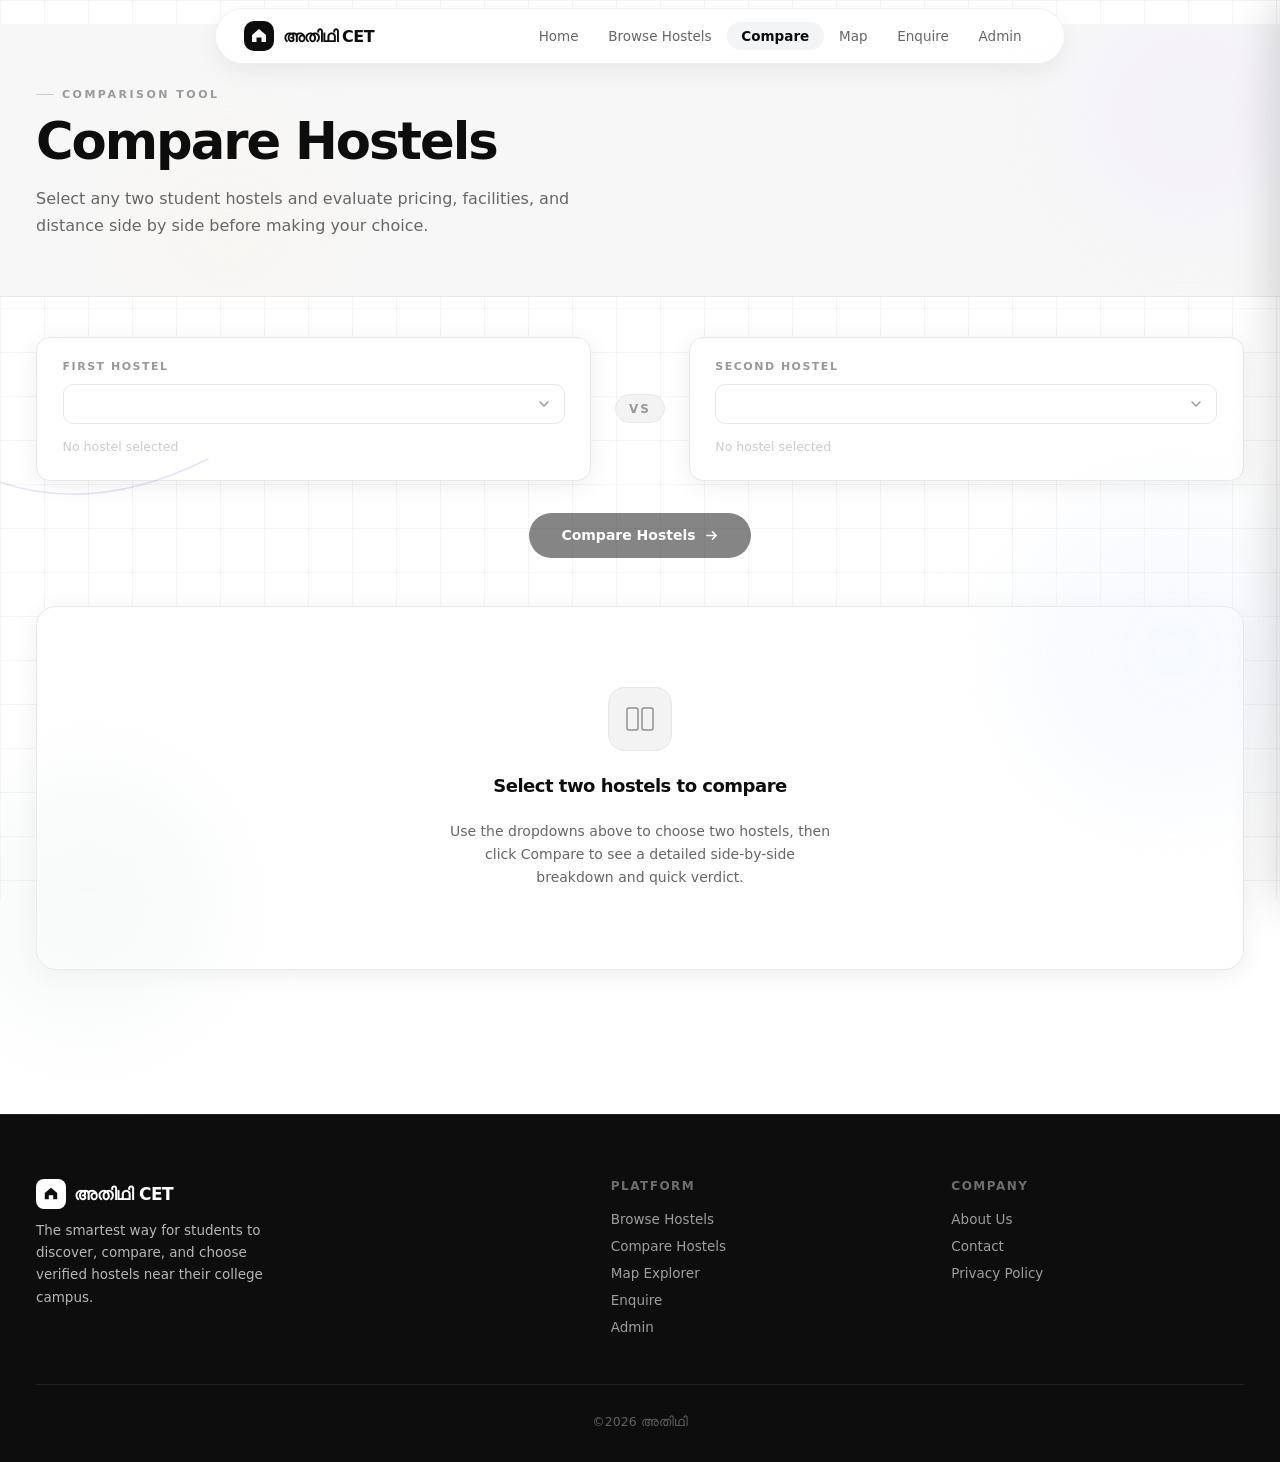
==== frontend/compare.html @ 4b091827 "Initial commit - hostel review system" ====
<!DOCTYPE html>
<html lang="en">
<head>
<meta charset="UTF-8">
<meta name="viewport" content="width=device-width, initial-scale=1.0">
<title>Compare Hostels — അതിഥി CET</title>
<meta name="description" content="Compare student hostels near CET side by side. Evaluate rent, facilities, advantages, and read detailed profiles.">
<link rel="preconnect" href="https://fonts.googleapis.com">
<link rel="preconnect" href="https://fonts.gstatic.com" crossorigin>
<link href="https://api.fontshare.com/v2/css?f[]=satoshi@900,700,500,400&display=swap" rel="stylesheet">
<link rel="stylesheet" href="shared.css">
<style>
/* ════ COMPARE PAGE SPECIFIC ════ */
.compare-wrap{
  position:relative;z-index:5;
  max-width:var(--max);margin:0 auto;
  padding:2.5rem var(--px) 6rem;
}

/* ── SELECTOR ROW ── */
.selector-row{
  display:grid;
  grid-template-columns:1fr auto 1fr;
  gap:1.5rem;
  align-items:center;
  margin-bottom:2rem;
}
.selector-vs{
  font-size:12px;font-weight:800;letter-spacing:2px;
  color:var(--g9);text-transform:uppercase;
  text-align:center;padding:.4rem .8rem;
  border:1px solid var(--ge);border-radius:20px;
  background:var(--gf3);
}
.selector-card{
  background:var(--white);border:1.5px solid var(--ge);
  border-radius:var(--radius);padding:1.4rem 1.6rem;
  box-shadow:var(--shadow);
  position:relative;
  overflow:hidden;
}
.selector-card__label{
  font-size:11px;font-weight:700;letter-spacing:1.5px;
  text-transform:uppercase;color:var(--g9);margin-bottom:.7rem;
}
.selector-card__select{
  width:100%;padding:.7rem 1rem;
  border:1.5px solid var(--ge);border-radius:10px;
  font-family:inherit;font-size:14px;color:var(--black);
  background:var(--white);outline:none;cursor:pointer;
  transition:border-color .18s;
  appearance:none;
  background-image:url("data:image/svg+xml,%3Csvg viewBox='0 0 16 16' fill='none' xmlns='http://www.w3.org/2000/svg'%3E%3Cpath d='M4 6L8 10L12 6' stroke='%23999' stroke-width='1.5' stroke-linecap='round' stroke-linejoin='round'/%3E%3C/svg%3E");
  background-repeat:no-repeat;
  background-position:right .75rem center;
  background-size:16px;
  position:relative;z-index:2;
}
.selector-card__select:focus{border-color:#aaa}
.selector-card__meta{
  display:flex;align-items:center;gap:.5rem;margin-top:.7rem;
  min-height:22px;flex-wrap:wrap;position:relative;z-index:2;
}
.selector-card__badge{
  font-size:11px;font-weight:600;padding:.22rem .65rem;
  border-radius:20px;background:var(--gf3);
  border:1px solid var(--ge);color:var(--g6);
}

.compare-btn-row{
  display:flex;justify-content:center;margin-bottom:3rem;
}

/* ── SIDE-BY-SIDE CARDS ── */
.side-cards{
  display:grid;grid-template-columns:1fr 1fr;gap:2rem;
  margin-bottom:2.5rem;
}
.comp-card{
  background:var(--white);border:1px solid var(--ge);
  border-radius:var(--radius);padding:1.5rem;
  box-shadow:var(--shadow);cursor:pointer;
  transition:transform .22s, box-shadow .22s, border-color .22s;
}
.comp-card:hover{
  transform:translateY(-4px);box-shadow:var(--shadow-lg);
  border-color:var(--black);
}
.comp-card__title{font-size:16px;font-weight:900;letter-spacing:-.4px;margin-bottom:.3rem;color:var(--black)}
.comp-card__meta{display:flex;gap:.4rem;margin-bottom:.8rem;align-items:center}
.comp-card__badge{
  font-size:10.5px;font-weight:600;padding:.15rem .5rem;border-radius:4px;
  background:var(--gf7);border:1px solid var(--ge);color:var(--g6);
}
.comp-card__price{font-size:22px;font-weight:900;letter-spacing:-.5px;color:var(--black)}
.comp-card__price span{font-size:12px;font-weight:400;color:var(--g9)}
.comp-card__details-link{
  font-size:12px;font-weight:700;color:var(--g9);margin-top:1rem;
  display:flex;align-items:center;gap:4px;
}
.comp-card:hover .comp-card__details-link{color:var(--black)}

/* ── COMPARISON TABLE ── */
.compare-panel{
  background:var(--white);border:1px solid var(--ge);
  border-radius:20px;overflow:hidden;box-shadow:var(--shadow);
  margin-bottom:3rem;
}
.compare-table{width:100%;border-collapse:collapse;font-size:14px}
.compare-table thead tr{border-bottom:2px solid var(--ge)}
.compare-table thead th{
  padding:1.3rem 1.6rem;font-size:13px;font-weight:700;
  background:var(--gf7);
}
.compare-table thead th:first-child{
  text-align:left;color:var(--g9);width:220px;
}
.compare-table thead th:not(:first-child){
  text-align:center;color:var(--black);min-width:220px;
}
.th-hostel-name{
  font-size:15px;font-weight:800;letter-spacing:-.3px;display:block;margin-bottom:.3rem;
  cursor:pointer;text-decoration:underline;text-decoration-style:dotted;
}
.th-hostel-name:hover{color:var(--g6)}
.th-hostel-sub{font-size:12px;font-weight:500;color:var(--g6)}

.compare-table tbody tr{border-bottom:1px solid var(--ge);transition:background .15s}
.compare-table tbody tr:last-child{border-bottom:none}
.compare-table tbody tr:hover{background:var(--gf7)}
.compare-table tbody td{
  padding:1.1rem 1.6rem;text-align:center;
  color:var(--g4);font-weight:500;
}
.compare-table tbody td:first-child{
  text-align:left;color:var(--g9);
  font-size:11.5px;font-weight:700;
  text-transform:uppercase;letter-spacing:.5px;
}
.cat-group{
  padding:.6rem 1.6rem;background:var(--gf3);
  border-bottom:1px solid var(--ge);
}
.cat-group td{
  font-size:10.5px;font-weight:800;letter-spacing:1.5px;
  text-transform:uppercase;color:var(--g9);padding:.4rem 1.6rem;
  text-align:left !important;
}
.check{color:#16a34a;font-size:17px;font-weight:700}
.cross{color:#dc2626;font-size:17px;font-weight:700}
.placeholder-cell{
  height:16px;border-radius:6px;background:var(--ge);
  width:80px;display:inline-block;
}

/* ── ADVANTAGES SECTION ── */
.advantages-row{
  display:grid;grid-template-columns:1fr 1fr;gap:2rem;
  margin-bottom:3rem;
}
.adv-card{
  background:var(--white);border:1px solid var(--ge);
  border-radius:var(--radius);padding:1.5rem;box-shadow:var(--shadow);
}
.adv-card__title{
  font-size:13px;font-weight:800;letter-spacing:1px;
  text-transform:uppercase;color:var(--g9);margin-bottom:1.2rem;
}
.adv-list{display:flex;flex-direction:column;gap:.8rem;list-style:none}
.adv-item{
  display:flex;align-items:flex-start;gap:.65rem;
  font-size:14px;color:var(--g4);line-height:1.45;
}
.adv-item svg{width:16px;height:16px;color:#16a34a;flex-shrink:0;margin-top:2px}

/* ── VERDICT SECTION ── */
.verdict-card{
  background:var(--white);border:1.5px solid var(--ge);
  border-radius:var(--radius);padding:2rem;box-shadow:var(--shadow);
  margin-bottom:3rem;position:relative;overflow:hidden;
}
.verdict-card__badge{
  position:absolute;top:1.5rem;right:1.5rem;
  font-size:10px;font-weight:800;letter-spacing:1.5px;
  background:#eff6ff;color:#1d4ed8;border:1px solid #bfdbfe;
  padding:.3rem .7rem;border-radius:20px;text-transform:uppercase;
}
.verdict-card__title{font-size:18px;font-weight:900;letter-spacing:-.5px;margin-bottom:.8rem}
.verdict-card__text{font-size:14.5px;color:var(--g4);line-height:1.7}

/* Empty / prompt state */
.compare-empty{
  display:flex;flex-direction:column;align-items:center;
  justify-content:center;gap:1rem;padding:5rem 2rem;text-align:center;
}
.compare-empty__icon{
  width:64px;height:64px;background:var(--gf3);border:1px solid var(--ge);
  border-radius:16px;display:grid;place-items:center;margin-bottom:.5rem;
}
.compare-empty__icon svg{width:30px;height:30px;opacity:.4}
.compare-empty__h{font-size:18px;font-weight:700;letter-spacing:-.5px;margin-bottom:.5rem}
.compare-empty__p{font-size:14px;color:var(--g6);line-height:1.65;max-width:380px}

/* ── DETAILS DRAWER SYSTEM ── */
.drawer-overlay{
  position:fixed;inset:0;background:rgba(0,0,0,0.4);
  z-index:999;opacity:0;pointer-events:none;
  transition:opacity 0.4s cubic-bezier(0.16, 1, 0.3, 1);
  backdrop-filter:blur(4px);
}
.drawer-overlay.open{opacity:1;pointer-events:auto}

.drawer{
  position:fixed;top:0;right:0;bottom:0;width:520px;
  background:var(--white);border-left:1px solid var(--ge);
  box-shadow:-8px 0 40px rgba(0,0,0,0.15);z-index:1000;
  transform:translateX(100%);
  transition:transform 0.45s cubic-bezier(0.16, 1, 0.3, 1);
  display:flex;flex-direction:column;
}
.drawer.open{transform:translateX(0)}
.drawer__header{
  padding:1.5rem var(--px);border-bottom:1px solid var(--ge);
  display:flex;align-items:center;justify-content:space-between;
  background:var(--gf7);
}
.drawer__close{
  background:none;border:none;font-size:24px;color:var(--g6);
  cursor:pointer;display:grid;place-items:center;width:32px;height:32px;
  border-radius:50%;transition:background .18s, color .18s;
}
.drawer__close:hover{background:var(--ge);color:var(--black)}
.drawer__title{font-size:18px;font-weight:900;letter-spacing:-.5px}
.drawer__subtitle{font-size:12.5px;color:var(--g6);margin-top:.15rem}
.drawer__body{
  flex:1;overflow-y:auto;padding:2rem var(--px);
  display:flex;flex-direction:column;gap:2.2rem;
}
.d-sec{display:flex;flex-direction:column;gap:.7rem}
.d-sec__title{
  font-size:11px;font-weight:800;letter-spacing:1.5px;
  text-transform:uppercase;color:var(--g9);
  border-bottom:1px solid var(--ge);padding-bottom:.4rem;
}
.d-grid{display:grid;grid-template-columns:1fr 1fr;gap:1rem}
.d-item{display:flex;flex-direction:column;gap:.15rem}
.d-label{font-size:11.5px;color:var(--g9);font-weight:600}
.d-val{font-size:13.5px;color:var(--black);font-weight:700}
.d-amenities{display:flex;flex-wrap:wrap;gap:.4rem}
.d-amenity-badge{
  font-size:11.5px;font-weight:600;padding:.3rem .75rem;
  border-radius:20px;background:var(--gf3);border:1px solid var(--ge);
  color:var(--g4);
}
.d-amenity-badge.yes{background:#edfdf6;color:#047857;border-color:#a7f3d0}
.d-amenity-badge.no{background:#fef2f2;color:#b91c1c;border-color:#fecaca}
.d-rating-bar-wrap{display:flex;align-items:center;justify-content:space-between;gap:1.5rem}
.d-rating-label{font-size:12.5px;color:var(--g4);font-weight:500;width:90px}
.d-rating-bar{flex:1;height:6px;background:var(--ge);border-radius:3px;position:relative}
.d-rating-fill{position:absolute;top:0;left:0;bottom:0;background:var(--black);border-radius:3px}
.d-rating-score{font-size:12px;font-weight:700;color:var(--black);width:20px;text-align:right}
.drawer__footer{
  padding:1.2rem var(--px);border-top:1px solid var(--ge);
  background:var(--gf7);display:flex;gap:.8rem;
}
.drawer-btn{
  flex:1;padding:.8rem;border-radius:12px;font-family:inherit;
  font-size:13.5px;font-weight:700;text-align:center;text-decoration:none;
  cursor:pointer;display:inline-flex;align-items:center;justify-content:center;gap:8px;
  transition:transform .15s, background .15s;
}
.drawer-btn--primary{background:var(--black);color:var(--white);border:none}
.drawer-btn--primary:hover{background:#222;transform:translateY(-1px)}
.drawer-btn--outline{background:var(--white);color:var(--black);border:1.5px solid var(--ge)}
.drawer-btn--outline:hover{background:var(--gf3);transform:translateY(-1px);border-color:var(--gc)}

/* Responsive */
@media(max-width:860px){
  .selector-row{grid-template-columns:1fr;gap:1rem}
  .selector-vs{display:none}
  .side-cards{grid-template-columns:1fr;gap:1rem}
  .advantages-row{grid-template-columns:1fr;gap:1.5rem}
  .compare-table thead th{min-width:150px;padding:1rem}
  .compare-table tbody td{padding:.8rem 1rem}
  .compare-table tbody td:first-child{width:140px}
  .drawer{width:100%}
}
@media(max-width:600px){
  .compare-wrap{padding:1.5rem var(--px) 4rem}
}
/* Styling for mobile screens (under 768px width) */
@media (max-width: 768px) {
  .nav__ham {
    display: flex; /* Show the 3 bars */
  }
  
  .nav__links{
    visibility:hidden;
    opacity:0;

    transform:translateX(120%);

    transition:
      transform .3s cubic-bezier(0.16,1,0.3,1),
      opacity .2s ease;

    pointer-events:none;
}

.nav__links.open{
    visibility:visible;
    opacity:1;

    transform:translateX(0);

    pointer-events:auto;
}

  /* Animate the 3 bars into an 'X' shape when open */
  .nav__ham.open span:nth-child(1) {
    transform: translateY(7px) rotate(45deg);
  }
  .nav__ham.open span:nth-child(2) {
    opacity: 0;
  }
  .nav__ham.open span:nth-child(3) {
    transform: translateY(-7px) rotate(-45deg);
  }
}
/* ══════════ MOBILE RESPONSIVE NAV ══════════ */
@media (max-width: 768px) {
  /* Hide the desktop horizontal link styling and configure the vertical drawer */
  .nav__links {
    display: flex;
    flex-direction: column; /* Stack links vertically */
    position: fixed;
    top: 0;
    right: -100%; /* Hidden off-screen to the right by default */
    width: 280px; /* Drawer width */
    height: 100vh; /* Full viewport height */
    background: #ffffff; /* Solid white background for drawer */
    box-shadow: -10px 0 30px rgba(0, 0, 0, 0.05); /* Soft shadow on the left edge */
    padding: 6rem 2.5rem; /* Space at the top so the close button is clear */
    gap: 1.8rem; /* Vertical space between each link */
    transition: right 0.3s cubic-bezier(0.16, 1, 0.3, 1); /* Smooth slide animation */
    z-index: 105;
  }

  /* When the JavaScript adds the "open" class, slide it into view */
  .nav__links.open {
    right: 0;
  }

  /* Style the links inside the mobile drawer */
  .nav__links li {
    list-style: none;
    width: 100%;
  }

  .nav__links a {
    display: block;
    font-size: 18px; /* Slightly larger text for easy tapping on mobile */
    font-weight: 600;
    color: #71717a; /* Muted grey */
    text-decoration: none;
    padding: 8px 0;
    border-bottom: 1px solid #f4f4f5; /* Subtle separation line */
    transition: color 0.2s, padding-left 0.2s;
  }

  /* Hover and active states for links inside the drawer */
  .nav__links a:hover,
  .nav__links a.active {
    color: #0d0d0d; /* Black */
    padding-left: 6px; /* Tiny slide-in effect on hover */
  }

  /* Ensure the hamburger button stays on top of the menu */
  .nav__ham {
    display: flex;
    position: relative;
    z-index: 110;
  }
}
</style>
</head>
<body>

<!-- ══════════ NAV ══════════ -->
<header class="nav">
  <div class="nav__inner">
    <a class="nav__logo" href="hosteltxt.html">
      <div class="nav__logo-mark">
        <svg viewBox="0 0 18 18" fill="none"><path d="M2 15V8L9 2L16 8V15H11.5V10.5H6.5V15H2Z" fill="white"/></svg>
      </div>
      <span class="nav__logo-name">അതിഥി CET</span>
    </a>
    <ul class="nav__links">
      <li><a href="hosteltxt.html">Home</a></li>
      <li><a href="browse.html">Browse Hostels</a></li>
      <li><a href="compare.html"class="active">Compare</a></li>
      <li><a href="map.html">Map</a></li>
    
      <li><a href="enquire.html">Enquire</a></li>
      <li><a href="admin-login.html">Admin</a></li>
    </ul>
    <button class="nav__ham" aria-label="Menu"><span></span><span></span><span></span></button>
  </div>
</header>

<!-- ══════════ PAGE HERO ══════════ -->
<div class="page-hero" style="position:relative; overflow:hidden;">
  <!-- Pastel shapes behind hero -->
  <div class="dec-shape dec-shape--lavender" style="top:-20px; right:-20px; width:220px; height:220px; opacity:0.6;"></div>
  <div class="dec-shape dec-shape--beige" style="bottom:-30px; left:10%; width:200px; height:200px; opacity:0.5;"></div>

  <div class="page-hero__inner" style="position:relative; z-index:2;">
    <p class="page-hero__label">Comparison Tool</p>
    <h1 class="page-hero__h1">Compare Hostels</h1>
    <p class="page-hero__sub">Select any two student hostels and evaluate pricing, facilities, and distance side by side before making your choice.</p>
  </div>
</div>

<!-- ══════════ COMPARE CONTENT ══════════ -->
<div class="compare-wrap">

  <!-- Pastel background shape -->
  <div class="dec-shape dec-shape--blue" style="top:25%; right:-5%; width:300px; height:300px; opacity:0.4;"></div>
  <div class="dec-shape dec-shape--sage" style="bottom:10%; left:-5%; width:260px; height:260px; opacity:0.4;"></div>

  <svg class="scribble-svg" style="top:18%; left:-5%; width:260px; height:90px; opacity:0.7" viewBox="0 0 260 90">
    <path class="scribble-path accent-lavender" d="M10,25 Q120,80 250,15" />
  </svg>

  <!-- SELECTOR ROW -->
  <div class="selector-row reveal">
    <div class="selector-card">
      <div class="selector-card__label">First Hostel</div>
      <select class="selector-card__select" id="hostel-a" >
        <!-- Options populated dynamically -->
      </select>
      <div class="selector-card__meta" id="meta-a">
        <span style="font-size:12.5px;color:var(--gc)">No hostel selected</span>
      </div>
    </div>

    <div class="selector-vs">VS</div>

    <div class="selector-card">
      <div class="selector-card__label">Second Hostel</div>
      <select class="selector-card__select" id="hostel-b" >
        <!-- Options populated dynamically -->
      </select>
      <div class="selector-card__meta" id="meta-b">
        <span style="font-size:12.5px;color:var(--gc)">No hostel selected</span>
      </div>
    </div>
  </div>

  <div class="compare-btn-row reveal">
    <button class="btn-primary" onclick="runComparison()" id="compare-btn" style="opacity:.5;pointer-events:none">
      Compare Hostels
      <svg viewBox="0 0 16 16" fill="none"><path d="M3 8H13M9 4L13 8L9 12" stroke="white" stroke-width="1.7" stroke-linecap="round" stroke-linejoin="round"/></svg>
    </button>
  </div>

  <!-- INITIAL / EMPTY STATE -->
  <div class="compare-panel reveal" id="compare-empty-panel">
    <div class="compare-empty" id="compare-empty">
      <div class="compare-empty__icon">
        <svg viewBox="0 0 30 30" fill="none"><rect x="2" y="4" width="11" height="22" rx="2" stroke="#000" stroke-width="1.5"/><rect x="17" y="4" width="11" height="22" rx="2" stroke="#000" stroke-width="1.5"/></svg>
      </div>
      <div class="compare-empty__h">Select two hostels to compare</div>
      <div class="compare-empty__p">Use the dropdowns above to choose two hostels, then click Compare to see a detailed side-by-side breakdown and quick verdict.</div>
    </div>
  </div>

  <!-- COMPARISON RESULTS (HIDDEN BY DEFAULT) -->
  <div id="compare-results" style="display:none;">
    
    <!-- SIDE-BY-SIDE CARDS -->
    <div class="side-cards">
      <div class="comp-card" id="card-a" onclick="openDetailsFromCompare('a')">
        <span class="comp-card__badge" id="card-a-badge" style="float:right">Boys</span>
        <h3 class="comp-card__title" id="card-a-title">CET Men's Hostel</h3>
        <div class="comp-card__meta">
          <span class="comp-card__badge" id="card-a-dist">📍 0.5 km</span>
          <span class="comp-card__badge" id="card-a-rating">⭐ 4.2</span>
        </div>
        <div class="comp-card__price" id="card-a-price">₹3,500<span>/mo</span></div>
        <div class="comp-card__details-link">
          Read Detailed Profile
          <svg viewBox="0 0 16 16" fill="none" width="12" height="12"><path d="M6 3L11 8L6 13" stroke="currentColor" stroke-width="2" stroke-linecap="round" stroke-linejoin="round"/></svg>
        </div>
      </div>
      
      <div class="comp-card" id="card-b" onclick="openDetailsFromCompare('b')">
        <span class="comp-card__badge" id="card-b-badge" style="float:right">Girls</span>
        <h3 class="comp-card__title" id="card-b-title">CET Ladies Hostel</h3>
        <div class="comp-card__meta">
          <span class="comp-card__badge" id="card-b-dist">📍 0.4 km</span>
          <span class="comp-card__badge" id="card-b-rating">⭐ 4.4</span>
        </div>
        <div class="comp-card__price" id="card-b-price">₹3,500<span>/mo</span></div>
        <div class="comp-card__details-link">
          Read Detailed Profile
          <svg viewBox="0 0 16 16" fill="none" width="12" height="12"><path d="M6 3L11 8L6 13" stroke="currentColor" stroke-width="2" stroke-linecap="round" stroke-linejoin="round"/></svg>
        </div>
      </div>
    </div>

    <!-- COMPARISON TABLE -->
    <div class="compare-panel">
      <div style="overflow-x:auto">
        <table class="compare-table">
          <thead>
            <tr>
              <th>Feature</th>
              <th id="th-a">
                <span class="th-hostel-name" id="th-a-name" onclick="openDetailsFromCompare('a')">Hostel A</span>
                <span class="th-hostel-sub" id="th-a-sub">—</span>
              </th>
              <th id="th-b">
                <span class="th-hostel-name" id="th-b-name" onclick="openDetailsFromCompare('b')">Hostel B</span>
                <span class="th-hostel-sub" id="th-b-sub">—</span>
              </th>
            </tr>
          </thead>
          <tbody>
            <!-- Pricing -->
            <tr class="cat-group"><td colspan="3">Pricing</td></tr>
            <tr>
              <td>Monthly Rent</td>
              <td style="font-weight:700" id="val-a-rent">—</td>
              <td style="font-weight:700" id="val-b-rent">—</td>
            </tr>
            <tr>
              <td>Food Included</td>
              <td id="val-a-food">—</td>
              <td id="val-b-food">—</td>
            </tr>
            <tr>
              <td>Electricity Included</td>
              <td id="val-a-elec">—</td>
              <td id="val-b-elec">—</td>
            </tr>
            <tr>
              <td>Water Included</td>
              <td id="val-a-water">—</td>
              <td id="val-b-water">—</td>
            </tr>
            <!-- Location -->
            <tr class="cat-group"><td colspan="3">Location</td></tr>
            <tr>
              <td>Distance from CET</td>
              <td id="val-a-dist">—</td>
              <td id="val-b-dist">—</td>
            </tr>
            <tr>
              <td>Area</td>
              <td id="val-a-area">—</td>
              <td id="val-b-area">—</td>
            </tr>
            <!-- Facilities -->
            <tr class="cat-group"><td colspan="3">Facilities</td></tr>
            <tr>
              <td>WiFi</td>
              <td id="val-a-wifi">—</td>
              <td id="val-b-wifi">—</td>
            </tr>
            <tr>
              <td>AC Rooms</td>
              <td id="val-a-ac">—</td>
              <td id="val-b-ac">—</td>
            </tr>
            <tr>
              <td>Laundry</td>
              <td id="val-a-laundry">—</td>
              <td id="val-b-laundry">—</td>
            </tr>
            <tr>
              <td>Security</td>
              <td id="val-a-security">—</td>
              <td id="val-b-security">—</td>
            </tr>
            <tr>
              <td>Parking</td>
              <td id="val-a-parking">—</td>
              <td id="val-b-parking">—</td>
            </tr>
            <!-- Room -->
            <tr class="cat-group"><td colspan="3">Room details</td></tr>
            <tr>
              <td>Room Type</td>
              <td id="val-a-room">—</td>
              <td id="val-b-room">—</td>
            </tr>
            <tr>
              <td>Capacity</td>
              <td id="val-a-capacity">—</td>
              <td id="val-b-capacity">—</td>
            </tr>
            <tr>
              <td>Availability</td>
              <td id="val-a-avail">—</td>
              <td id="val-b-avail">—</td>
            </tr>
          </tbody>
        </table>
      </div>
    </div>

    <!-- ADVANTAGES COMPARISON -->
    <div class="advantages-row">
      <div class="adv-card">
        <h4 class="adv-card__title" id="adv-title-a">Key Advantages of A</h4>
        <ul class="adv-list" id="adv-list-a">
          <!-- Filled dynamically -->
        </ul>
      </div>
      <div class="adv-card">
        <h4 class="adv-card__title" id="adv-title-b">Key Advantages of B</h4>
        <ul class="adv-list" id="adv-list-b">
          <!-- Filled dynamically -->
        </ul>
      </div>
    </div>

    <!-- QUICK VERDICT CARD -->
    <div class="verdict-card">
      <span class="verdict-card__badge">Hub Verdict</span>
      <h4 class="verdict-card__title">Comparison Summary</h4>
      <p class="verdict-card__text" id="verdict-text">Pick Hostel A if you prefer on-campus living...</p>
    </div>

  </div>

</div>

<!-- ══════════ DETAILED INFORMATION DRAWER (Airbnb style) ══════════ -->
<div class="drawer-overlay" id="drawer-overlay" onclick="closeDrawer()"></div>
<div class="drawer" id="drawer">
  <div class="drawer__header">
    <div>
      <h2 class="drawer__title" id="d-name">Hostel Detail Profile</h2>
      <div class="drawer__subtitle" id="d-area-badge">Area · Gender</div>
    </div>
    <button class="drawer__close" onclick="closeDrawer()">&times;</button>
  </div>
  <div class="drawer__body">
    <!-- Overview -->
    <div class="d-sec">
      <span class="d-sec__title">Overview</span>
      <p id="d-summary" style="font-size:14px; color:var(--g6); line-height:1.65; margin-bottom:.5rem;">Detailed summary of the hostel.</p>
      <div class="d-grid">
        <div class="d-item"><span class="d-label">Distance from CET</span><span class="d-val" id="d-distance">0.0 km</span></div>
        <div class="d-item"><span class="d-label">Capacity</span><span class="d-val" id="d-capacity">0 students</span></div>
      </div>
    </div>

    <!-- Pricing & Rooms -->
    <div class="d-sec">
      <span class="d-sec__title">Pricing & Rooms</span>
      <div class="d-grid">
        <div class="d-item"><span class="d-label">Monthly Rent</span><span class="d-val" style="font-size:17px; color:var(--black)" id="d-price">₹0</span></div>
        <div class="d-item"><span class="d-label">Room Types</span><span class="d-val" id="d-room-types">Room Types</span></div>
        <div class="d-item"><span class="d-label">Vacancy Status</span><span class="d-val" id="d-vacancy">Vacancy</span></div>
        <div class="d-item"><span class="d-label">Deposit</span><span class="d-val">₹5,000 (Refundable)</span></div>
      </div>
    </div>

    <!-- Amenities -->
    <div class="d-sec">
      <span class="d-sec__title">Amenities</span>
      <div class="d-amenities" id="d-amenities-list">
        <!-- badges -->
      </div>
    </div>

    <!-- Rating Breakdown -->
    <div class="d-sec">
      <span class="d-sec__title">Rating Breakdown (HPA)</span>
      <div style="display:flex; flex-direction:column; gap:.6rem;">
        <div class="d-rating-bar-wrap">
          <span class="d-rating-label">Cleanliness</span>
          <div class="d-rating-bar"><div class="d-rating-fill" style="width: 85%"></div></div>
          <span class="d-rating-score">4.2</span>
        </div>
        <div class="d-rating-bar-wrap">
          <span class="d-rating-label">Food Quality</span>
          <div class="d-rating-bar"><div class="d-rating-fill" style="width: 80%"></div></div>
          <span class="d-rating-score">4.0</span>
        </div>
        <div class="d-rating-bar-wrap">
          <span class="d-rating-label">Security</span>
          <div class="d-rating-bar"><div class="d-rating-fill" style="width: 90%"></div></div>
          <span class="d-rating-score">4.5</span>
        </div>
        <div class="d-rating-bar-wrap">
          <span class="d-rating-label">Facilities</span>
          <div class="d-rating-bar"><div class="d-rating-fill" style="width: 80%"></div></div>
          <span class="d-rating-score">4.0</span>
        </div>
      </div>
    </div>

    <!-- Rules -->
    <div class="d-sec">
      <span class="d-sec__title">Hostel Rules</span>
      <div style="font-size:13.5px; color:var(--g6); line-height:1.6; display:flex; flex-direction:column; gap:.4rem;" id="d-rules">
        <!-- Filled dynamically -->
      </div>
    </div>

    <!-- Nearby places -->
    <div class="d-sec">
      <span class="d-sec__title">Nearby Places</span>
      <div style="font-size:13.5px; color:var(--g6); line-height:1.6; display:flex; flex-direction:column; gap:.4rem;" id="d-nearby">
        <!-- Filled dynamically -->
      </div>
    </div>

    <!-- Contact details -->
    <div class="d-sec">
      <span class="d-sec__title">Contact Details</span>
      <div class="d-grid">
        <div class="d-item"><span class="d-label">Phone</span><span class="d-val" id="d-phone">+91 000 000 0000</span></div>
        <div class="d-item"><span class="d-label">Email</span><span class="d-val" id="d-email">contact@hostel.com</span></div>
      </div>
    </div>
  </div>
  <div class="drawer__footer">
    <a href="#" class="drawer-btn drawer-btn--primary" id="d-call-btn">📞 Call Owner</a>
    <a href="#" class="drawer-btn drawer-btn--outline" target="_blank" id="d-wa-btn">💬 Whatsapp Enquiry</a>
  </div>
</div>

<!-- ══════════ FOOTER ══════════ -->
<footer class="footer">
  <div class="footer__inner">
    <div class="footer__top">
      <div>
        <div class="footer__brand-name">
          <div class="footer__brand-mark"><svg viewBox="0 0 18 18" fill="none"><path d="M2 15V8L9 2L16 8V15H11.5V10.5H6.5V15H2Z" fill="#0d0d0d"/></svg></div>
          അതിഥി CET
        </div>
        <p class="footer__desc">The smartest way for students to discover, compare, and choose verified hostels near their college campus.</p>
        
      </div>
      <div>
        <div class="footer__col-title">Platform</div>
        <ul class="footer__links">
          <li><a href="browse.html">Browse Hostels</a></li>
          <li><a href="compare.html">Compare Hostels</a></li>
          <li><a href="map.html">Map Explorer</a></li>
          <li><a href="enquire.html">Enquire</a></li>
          <li><a href="admin-login.html">Admin</a></li>
        </ul>
      </div>
      <div>
        <div class="footer__col-title">Company</div>
        <ul class="footer__links">
          <li><a href="aboutus.html">About Us</a></li>
          <li><a href="#contact">Contact</a></li>
          <li><a href="privacy.html">Privacy Policy</a></li>
        </ul>
      </div>
    </div>
    <div class="footer__bottom">
      <span class="footer__copy">©2026 അതിഥി</span>
      
    </div>
  </div>
</footer>

<script>
// 10 REAL CET HOSTELS
let hostels = [];

function mapComparisonHostel(apiHostel) {
  return {
    id: apiHostel.hostel_id,
    name: apiHostel.hostel_name,
    type: apiHostel.hostel_type,
    distance: apiHostel.distance_from_college ? parseFloat(apiHostel.distance_from_college) : 999,
    price: apiHostel.lowest_rent || 0,
    rating: apiHostel.overall_rating || 0,
    vacancies: apiHostel.vacancies || 0,
    availability: apiHostel.vacancies > 0 ? "Vacant" : "Full",
    area: apiHostel.address || "",
    capacity: apiHostel.vacancies + 10,
    roomTypes: apiHostel.lowest_rent ? `Rent from ₹${apiHostel.lowest_rent}` : "Triple Sharing",
    amenities: {
      wifi: apiHostel.wifi || false,
      ac: false,
      food: apiHostel.mess || false,
      laundry: apiHostel.laundry || false,
      parking: apiHostel.parking || false,
      security: false,
      electricity: apiHostel.electricity_bill_included || false,
      water: apiHostel.water_bill_included || false
    },
    contact: {
      phone: "+91 000 000 0000",
      email: "contact@hostel.com"
    },
    summary: "Verified student hostel offering comfortable and safe accommodation near CET campus.",
    rules: "No curfew restrictions. Maintain discipline.",
    nearby: "CET Campus: 0.5 km, Bus Stop: 0.5 km, Dining: 0.8 km"
  };
}

async function loadHostelsForComparison() {
  try {
    const response = await fetch("http://127.0.0.1:5000/api/hostels");
    if (!response.ok) throw new Error("Failed to fetch hostels list");
    const data = await response.json();
    hostels = data.hostels.map(h => ({
      id: h.hostel_id,
      name: h.hostel_name,
      type: h.hostel_type,
      distance: h.distance_from_college ? parseFloat(h.distance_from_college) : 999,
      price: h.lowest_rent || 0,
      rating: h.overall_rating || 0,
      vacancies: h.vacancies || 0,
      area: h.address || "",
      availability: h.vacancies > 0 ? "Vacant" : "Full",
      capacity: h.vacancies + 10,
      roomTypes: h.lowest_rent ? `Rent from ₹${h.lowest_rent}` : "Triple Sharing",
      amenities: {
        wifi: h.facilities?.wifi || false,
        ac: false,
        food: h.facilities?.mess || false,
        laundry: h.facilities?.washing_machine || false,
        parking: h.facilities?.parking || false,
        security: false,
        electricity: h.facilities?.electricity_bill_included || false,
        water: h.facilities?.water_bill_included || false
      },
      contact: {
        phone: h.contact_number || "+91 000 000 0000",
        email: "contact@hostel.com"
      },
      summary: "Verified student hostel offering comfortable and safe accommodation near CET campus.",
      rules: "No curfew restrictions. Maintain discipline.",
      nearby: "CET Campus: 0.5 km, Bus Stop: 0.5 km, Dining: 0.8 km"
    }));
    populateSelectors();
  } catch (error) {
    console.error("Error loading hostels for comparison:", error);
  }
}

function buildOptions(excludeId) {
  let html = '<option value="">Select a hostel…</option>';
  hostels.forEach(h => {
    if (h.id !== excludeId) {
      html += `<option value="${h.id}">${h.name} (${h.type})</option>`;
    }
  });
  return html;
}

function populateSelectors() {
  const sa = document.getElementById('hostel-a');
  const sb = document.getElementById('hostel-b');
  sa.innerHTML = buildOptions(null);
  sb.innerHTML = buildOptions(null);

  sa.addEventListener('change', function() {
    const selectedA = this.value;
    const currentB  = sb.value;
    sb.innerHTML = buildOptions(selectedA || null);
    if (currentB && currentB !== selectedA) sb.value = currentB;
    updateMeta('a', this.value);
  });
  sb.addEventListener('change', function() {
    const selectedB = this.value;
    const currentA  = sa.value;
    sa.innerHTML = buildOptions(selectedB || null);
    if (currentA && currentA !== selectedB) sa.value = currentA;
    updateMeta('b', this.value);
  });
}

function updateMeta(side, val){
  const meta = document.getElementById('meta-'+side);
  if(!val){ 
    meta.innerHTML = '<span style="font-size:12.5px;color:var(--gc)">No hostel selected</span>'; 
  } else {
    const d = hostels.find(h => h.id === val);
    meta.innerHTML = `
      <span class="selector-card__badge">${d.type}</span>
      <span class="selector-card__badge">📍 ${d.distance} km</span>
      <span class="selector-card__badge">₹${d.price.toLocaleString("en-IN")}/mo</span>
    `;
  }
  checkReady();
}

function checkReady(){
  const a = document.getElementById('hostel-a').value;
  const b = document.getElementById('hostel-b').value;
  const btn = document.getElementById('compare-btn');
  if(a && b && a !== b){
    btn.style.opacity = '1';
    btn.style.pointerEvents = 'auto';
  } else {
    btn.style.opacity = '.5';
    btn.style.pointerEvents = 'none';
  }
}

function checkVal(v){ return v ? '<span class="check">✓</span>' : '<span class="cross">✗</span>'; }

let comparedHostelA = null;
let comparedHostelB = null;

async function runComparison(){
  const aKey = document.getElementById('hostel-a').value;
  const bKey = document.getElementById('hostel-b').value;
  if(!aKey || !bKey || aKey === bKey) return;
  
  try {
    const response = await fetch(`http://127.0.0.1:5000/api/compare?hostel1=${aKey}&hostel2=${bKey}`);
    if (!response.ok) throw new Error("Comparison request failed");
    const data = await response.json();
    if (!data.success) throw new Error(data.message || "Failed to compare");

    const a = mapComparisonHostel(data.hostel1);
    const b = mapComparisonHostel(data.hostel2);
    
    comparedHostelA = a;
    comparedHostelB = b;

    document.getElementById('compare-empty-panel').style.display = 'none';
    document.getElementById('compare-results').style.display = 'block';

    // 1. Side-by-Side Cards
    document.getElementById('card-a-title').textContent = a.name;
    document.getElementById('card-a-badge').textContent = a.type;
    document.getElementById('card-a-badge').className = `comp-card__badge td-badge--${a.type.toLowerCase()}`;
    document.getElementById('card-a-dist').textContent = `📍 ${a.distance} km from CET`;
    document.getElementById('card-a-rating').textContent = `⭐ ${a.rating}`;
    document.getElementById('card-a-price').innerHTML = `₹${a.price.toLocaleString("en-IN")}<span>/mo</span>`;

    document.getElementById('card-b-title').textContent = b.name;
    document.getElementById('card-b-badge').textContent = b.type;
    document.getElementById('card-b-badge').className = `comp-card__badge td-badge--${b.type.toLowerCase()}`;
    document.getElementById('card-b-dist').textContent = `📍 ${b.distance} km from CET`;
    document.getElementById('card-b-rating').textContent = `⭐ ${b.rating}`;
    document.getElementById('card-b-price').innerHTML = `₹${b.price.toLocaleString("en-IN")}<span>/mo</span>`;

    // 2. Table values
    document.getElementById('th-a-name').textContent = a.name;
    document.getElementById('th-a-sub').textContent = `${a.type} · 📍 ${a.distance} km`;
    document.getElementById('th-b-name').textContent = b.name;
    document.getElementById('th-b-sub').textContent = `${b.type} · 📍 ${b.distance} km`;

    document.getElementById('val-a-rent').textContent = `₹${a.price.toLocaleString("en-IN")}/mo`;
    document.getElementById('val-b-rent').textContent = `₹${b.price.toLocaleString("en-IN")}/mo`;
    
    document.getElementById('val-a-food').innerHTML = checkVal(a.amenities.food);
    document.getElementById('val-b-food').innerHTML = checkVal(b.amenities.food);
    document.getElementById('val-a-elec').innerHTML = checkVal(a.amenities.electricity);
    document.getElementById('val-b-elec').innerHTML = checkVal(b.amenities.electricity);
    document.getElementById('val-a-water').innerHTML = checkVal(a.amenities.water);
    document.getElementById('val-b-water').innerHTML = checkVal(b.amenities.water);

    document.getElementById('val-a-dist').textContent = `${a.distance} km`;
    document.getElementById('val-b-dist').textContent = `${b.distance} km`;
    document.getElementById('val-a-area').textContent = a.area;
    document.getElementById('val-b-area').textContent = b.area;

    document.getElementById('val-a-wifi').innerHTML = checkVal(a.amenities.wifi);
    document.getElementById('val-b-wifi').innerHTML = checkVal(b.amenities.wifi);
    document.getElementById('val-a-ac').innerHTML = checkVal(a.amenities.ac);
    document.getElementById('val-b-ac').innerHTML = checkVal(b.amenities.ac);
    document.getElementById('val-a-laundry').innerHTML = checkVal(a.amenities.laundry);
    document.getElementById('val-b-laundry').innerHTML = checkVal(b.amenities.laundry);
    document.getElementById('val-a-security').innerHTML = checkVal(a.amenities.security);
    document.getElementById('val-b-security').innerHTML = checkVal(b.amenities.security);
    document.getElementById('val-a-parking').innerHTML = checkVal(a.amenities.parking);
    document.getElementById('val-b-parking').innerHTML = checkVal(b.amenities.parking);

    document.getElementById('val-a-room').textContent = a.roomTypes;
    document.getElementById('val-b-room').textContent = b.roomTypes;
    document.getElementById('val-a-capacity').textContent = `${a.capacity} seats`;
    document.getElementById('val-b-capacity').textContent = `${b.capacity} seats`;
    document.getElementById('val-a-avail').innerHTML = `<span style="color:${a.availability==='Vacant'?'#16a34a':'#dc2626'}">${a.availability}</span>`;
    document.getElementById('val-b-avail').innerHTML = `<span style="color:${b.availability==='Vacant'?'#16a34a':'#dc2626'}">${b.availability}</span>`;

    // Highlight better price & distance rows
    const rows = document.querySelectorAll('.compare-table tbody tr');
    rows.forEach(r => r.style.background = 'none');
    
    if (a.price < b.price) {
      document.getElementById('val-a-rent').style.color = '#16a34a';
    } else if (b.price < a.price) {
      document.getElementById('val-b-rent').style.color = '#16a34a';
    }
    
    if (a.distance < b.distance) {
      document.getElementById('val-a-dist').style.color = '#16a34a';
    } else if (b.distance < a.distance) {
      document.getElementById('val-b-dist').style.color = '#16a34a';
    }

    // 3. Advantages Section
    document.getElementById('adv-title-a').textContent = `Key Advantages of ${a.name}`;
    document.getElementById('adv-title-b').textContent = `Key Advantages of ${b.name}`;
    
    const advsA = getAdvantages(a, b);
    const advsB = getAdvantages(b, a);
    
    document.getElementById('adv-list-a').innerHTML = advsA.map(ad => `
      <li class="adv-item">
        <svg viewBox="0 0 20 20" fill="currentColor"><path fill-rule="evenodd" d="M10 18a8 8 0 100-16 8 8 0 000 16zm3.707-9.293a1 1 0 00-1.414-1.414L9 10.586 7.707 9.293a1 1 0 00-1.414 1.414l2 2a1 1 0 001.414 0l4-4z" clip-rule="evenodd"/></svg>
        <span>${ad}</span>
      </li>
    `).join('') || '<li class="adv-item">No major statistical advantages</li>';
    
    document.getElementById('adv-list-b').innerHTML = advsB.map(ad => `
      <li class="adv-item">
        <svg viewBox="0 0 20 20" fill="currentColor"><path fill-rule="evenodd" d="M10 18a8 8 0 100-16 8 8 0 000 16zm3.707-9.293a1 1 0 00-1.414-1.414L9 10.586 7.707 9.293a1 1 0 00-1.414 1.414l2 2a1 1 0 001.414 0l4-4z" clip-rule="evenodd"/></svg>
        <span>${ad}</span>
      </li>
    `).join('') || '<li class="adv-item">No major statistical advantages</li>';

    // 4. Verdict
    let verdict = '';
    if (a.price < b.price && a.distance < b.distance) {
      verdict = `<strong>${a.name}</strong> stands out as both more budget-friendly (₹${a.price.toLocaleString("en-IN")}/mo vs ₹${b.price.toLocaleString("en-IN")}/mo) and closer to the CET campus (${a.distance} km vs ${b.distance} km). It represents the optimal choice for students prioritizing convenience and value.`;
    } else if (b.price < a.price && b.distance < a.distance) {
      verdict = `<strong>${b.name}</strong> stands out as both more budget-friendly (₹${b.price.toLocaleString("en-IN")}/mo vs ₹${a.price.toLocaleString("en-IN")}/mo) and closer to the CET campus (${b.distance} km vs ${a.distance} km). It represents the optimal choice for students prioritizing convenience and value.`;
    } else {
      const cheaper = a.price < b.price ? a : b;
      const closer = a.distance < b.distance ? a : b;
      verdict = `There is a clear trade-off between pricing and location. Choose <strong>${closer.name}</strong> if you want to be closer to campus (${closer.distance} km vs ${cheaper.distance} km). Alternatively, choose <strong>${cheaper.name}</strong> to save on rent (₹${cheaper.price.toLocaleString("en-IN")}/mo vs ₹${closer.price.toLocaleString("en-IN")}/mo).`;
    }
    
    if (a.amenities.ac && !b.amenities.ac) {
      verdict += ` Also note that <strong>${a.name}</strong> offers air-conditioned comfort, which is not available at ${b.name}.`;
    } else if (b.amenities.ac && !a.amenities.ac) {
      verdict += ` Also note that <strong>${b.name}</strong> offers air-conditioned comfort, which is not available at ${a.name}.`;
    }
    
    document.getElementById('verdict-text').innerHTML = verdict;
    document.getElementById('compare-results').scrollIntoView({behavior:'smooth', block:'start'});

  } catch (error) {
    console.error("Error comparing hostels:", error);
  }
}

function getAdvantages(x, y) {
  const advs = [];
  if (x.price < y.price) advs.push(`<strong>More Affordable:</strong> Rent is ₹${(y.price - x.price).toLocaleString("en-IN")} cheaper per month.`);
  if (x.distance < y.distance) advs.push(`<strong>Closer to Campus:</strong> Located ${(y.distance - x.distance).toFixed(1)} km closer to CET.`);
  if (x.rating > y.rating) advs.push(`<strong>Higher Student Rating:</strong> Rated ⭐ ${x.rating}/5 compared to ${y.rating}/5.`);
  if (x.amenities.ac && !y.amenities.ac) advs.push(`Offers Air Conditioning (AC rooms).`);
  if (x.amenities.food && !y.amenities.food) advs.push(`Includes all daily meals in the rent.`);
  if (x.amenities.laundry && !y.amenities.laundry) advs.push(`Provides in-house laundry/washing machine facilities.`);
  if (x.amenities.security && !y.amenities.security) advs.push(`Enhanced safety with full-time security guards.`);
  if (x.availability === 'Vacant' && y.availability !== 'Vacant') advs.push(`<strong>Available:</strong> Active vacancies for immediate intake.`);
  return advs;
}

// DETAILS DRAWER FUNCTIONS
async function openDetailsFromCompare(side) {
  const h = side === 'a' ? comparedHostelA : comparedHostelB;
  if(!h) return;
  
  try {
    // Basic loading info in drawer first
    document.getElementById("d-name").textContent = h.name;
    document.getElementById("d-area-badge").textContent = `${h.area} · ${h.type} Hostel`;
    document.getElementById("d-price").textContent = `₹${h.price.toLocaleString("en-IN")}/mo`;
    document.getElementById("d-distance").textContent = `${h.distance} km`;

    // Open drawer
    document.getElementById("drawer").classList.add("open");
    document.getElementById("drawer-overlay").classList.add("open");

    // Fetch dynamic details
    const response = await fetch(`http://127.0.0.1:5000/api/hostels/${h.id}`);
    if (!response.ok) throw new Error("Failed to fetch details");
    const data = await response.json();
    if (!data.success) throw new Error(data.message || "Failed to load details");

    const hostel = data.hostel;
    const facilities = data.facilities || {};
    const roomTypes = data.room_types || [];
    const rating = data.rating || {};

    // Populate drawer elements
    document.getElementById("d-summary").textContent = hostel.summary || "Verified student hostel offering comfortable and safe accommodation near CET campus.";
    document.getElementById("d-capacity").textContent = `${hostel.vacancies || 0} vacancies`;
    document.getElementById("d-vacancy").textContent = hostel.vacancies > 0 ? `${hostel.vacancies} Vacant` : "Full";
    
    // Room Types
    const roomTypesStr = roomTypes.length > 0 
      ? roomTypes.map(r => `${r.room_type} (₹${r.monthly_rent || 0}/mo)`).join(", ") 
      : "Contact for details";
    document.getElementById("d-room-types").textContent = roomTypesStr;

    // Rules
    const rulesContainer = document.getElementById("d-rules");
    rulesContainer.innerHTML = `
      <div>🕒 <strong>Curfew:</strong> ${hostel.hostel_type === 'Girls' ? '8:30 PM' : '9:30 PM'}</div>
      <div>🚫 <strong>Restrictions:</strong> No loud music after 10:00 PM. Maintain cleanliness.</div>
    `;

    // Nearby places
    const nearbyContainer = document.getElementById("d-nearby");
    nearbyContainer.innerHTML = `
      <div>🎓 <strong>CET Campus:</strong> ${hostel.distance_from_college || 0.5} km</div>
      <div>🚌 <strong>Bus Stop:</strong> 0.5 km</div>
      <div>🍽️ <strong>Junction/Dining:</strong> 0.8 km</div>
    `;

    // Contact info
    const phone = hostel.contact_number || "+91 000 000 0000";
    document.getElementById("d-phone").textContent = phone;
    document.getElementById("d-email").textContent = hostel.email || "contact@hostel.com";

    const cleanPhone = phone.replace(/\s+/g, '');
    document.getElementById("d-call-btn").href = `tel:${cleanPhone}`;
    document.getElementById("d-wa-btn").href = `https://wa.me/${cleanPhone.replace('+', '')}?text=Hi,%20I%27m%20interested%20in%20your%20hostel%20listed%20on%20അതിഥി CET.`;

    // Amenities
    const amenitiesList = document.getElementById("d-amenities-list");
    amenitiesList.innerHTML = "";

    const labels = {
      wifi: "WiFi Available",
      ac: "AC Rooms",
      food: "Food Included",
      laundry: "Laundry Available",
      parking: "Parking",
      security: "Security Guard"
    };

    const amenitiesMap = {
      wifi: facilities.wifi,
      ac: facilities.gym || false,
      food: facilities.mess,
      laundry: facilities.washing_machine,
      parking: facilities.parking,
      security: facilities.cleaning_service || false
    };

    Object.keys(labels).forEach((key) => {
      const has = amenitiesMap[key];
      const badge = document.createElement("span");
      badge.className = `d-amenity-badge ${has ? 'yes' : 'no'}`;
      badge.textContent = `${has ? '✓' : '✗'} ${labels[key]}`;
      amenitiesList.appendChild(badge);
    });

  } catch (error) {
    console.error("Error loading detailed profile:", error);
  }
}

function closeDrawer() {
  document.getElementById("drawer").classList.remove("open");
  document.getElementById("drawer-overlay").classList.remove("open");
}

window.addEventListener('load', () => {
  loadHostelsForComparison();
});

// Scroll reveal
const revealEls = document.querySelectorAll('.reveal');
if(revealEls.length){
  const io = new IntersectionObserver((entries)=>{
    entries.forEach(e => { if(e.isIntersecting){ e.target.classList.add('visible'); io.unobserve(e.target); }});
  },{threshold:0.12});
  revealEls.forEach(el => io.observe(el));
}
  // Select the hamburger button and the links menu
  const navHam = document.querySelector('.nav__ham');
  const navLinks = document.querySelector('.nav__links');

  if (navHam && navLinks) {
    navHam.addEventListener('click', () => {
      // Toggle the 'open' class on both elements when clicked
      navHam.classList.toggle('open');
      navLinks.classList.toggle('open');
    });
  }
</script>

</body>
</html>
---- frontend/shared.css ----
/* ══════════════════════════════════════════════
   HOSTELHUB — SHARED DESIGN SYSTEM
   Used by: browse.html, compare.html, map.html, top-rated.html
   ══════════════════════════════════════════════ */

   /* Prevent horizontal scrolling everywhere */
html,
body{
    width:100%;
    max-width:100%;
    overflow-x:hidden;
    box-sizing:border-box;
}

html,

*,*::before,*::after{margin:0;padding:0;box-sizing:border-box}

:root{
  --black:#0d0d0d;--g1:#1a1a1a;--g4:#444;--g6:#666;--g9:#999;
  --gc:#ccc;--ge:#e8e8e8;--gf3:#f3f3f3;--gf7:#f7f7f7;--white:#fff;
  --nav-h:66px;--max:1240px;--px:1.0rem;
  --radius:14px;--shadow:0 4px 24px rgba(0,0,0,0.07);
  --shadow-lg:0 12px 40px rgba(0,0,0,0.11);
  /* Brand Palette */
  --red:#E43636;--cream:#F6EFD2;--warm:#E2DDB4;
  /* Premium Startup Pastel Colors */
  --pastel-lavender:#f3effc;
  --pastel-beige:#faf6f0;
  --pastel-sage:#edf4f1;
  --pastel-blue:#edf3fc;
  --pastel-offwhite:#fafafa;
}

html{scroll-behavior:smooth}
body{
  font-family:'Satoshi',system-ui,sans-serif;
  background:var(--white);
  color:var(--black);
  overflow-x:hidden;
  -webkit-font-smoothing:antialiased;
}
p {
  font-weight: 500;
}

/* ── GRID BACKGROUND ── */
body::before{
  content:'';position:fixed;inset:0;pointer-events:none;z-index:0;
  background-image:
    linear-gradient(rgba(0,0,0,0.038) 1px,transparent 1px),
    linear-gradient(90deg,rgba(0,0,0,0.038) 1px,transparent 1px);
  background-size:44px 44px;
}

/* ── PREMIUM DECORATIONS ── */
.dec-bg-wrapper{
  position:absolute;inset:0;overflow:hidden;pointer-events:none;z-index:1;
}
.dec-shape{
  position:absolute;border-radius:50%;filter:blur(50px);
  opacity:0.65;pointer-events:none;z-index:1;
}
.dec-shape--lavender{background:var(--pastel-lavender);width:350px;height:350px}
.dec-shape--beige{background:var(--pastel-beige);width:300px;height:300px}
.dec-shape--sage{background:var(--pastel-sage);width:320px;height:320px}
.dec-shape--blue{background:var(--pastel-blue);width:340px;height:340px}

/* Subtle hand-drawn or scribble line styling */
.scribble-svg{
  position:absolute;pointer-events:none;z-index:2;
  overflow:visible;
}
.scribble-path{
  stroke:rgba(0,0,0,0.09);
  stroke-width:1.5;
  stroke-linecap:round;
  stroke-linejoin:round;
  fill:none;
}
.scribble-path.accent-lavender{stroke:#9f80ee;opacity:0.35}
.scribble-path.accent-blue{stroke:#60a5fa;opacity:0.35}
.scribble-path.accent-sage{stroke:#34d399;opacity:0.35}
.scribble-path.accent-beige{stroke:#fbbf24;opacity:0.35}

/* Color Backings */
.bg-lavender{background:var(--pastel-lavender) !important}
.bg-beige{background:var(--pastel-beige) !important}
.bg-sage{background:var(--pastel-sage) !important}
.bg-blue{background:var(--pastel-blue) !important}
.bg-offwhite{background:var(--pastel-offwhite) !important}

/* ── FORM & LOGIN CARD STYLES ── */
.form-card {
  max-width: 480px;
  margin: 0 auto;
  background: var(--white);
  border: 1px solid var(--ge);
  border-radius: var(--radius);
  padding: 2.2rem;
  box-shadow: var(--shadow);
  position: relative;
  z-index: 5;
}
.form-group {
  margin-bottom: 1.25rem;
  display: flex;
  flex-direction: column;
  gap: .45rem;
}
.form-group label {
  font-size: 11px;
  font-weight: 700;
  letter-spacing: 1px;
  text-transform: uppercase;
  color: var(--g9);
}
.form-input {
  width: 100%;
  padding: .75rem .95rem;
  border: 1.5px solid var(--ge);
  border-radius: 10px;
  font-family: inherit;
  font-size: 13.5px;
  color: var(--black);
  outline: none;
  background: var(--white);
  transition: border-color .18s;
}
.form-input:focus {
  border-color: #999;
}
.form-textarea {
  min-height: 110px;
  resize: vertical;
}
.form-btn {
  width: 100%;
  background: var(--black);
  color: var(--white);
  border: none;
  padding: .8rem;
  border-radius: 10px;
  font-family: inherit;
  font-size: 14px;
  font-weight: 600;
  cursor: pointer;
  transition: background .18s, transform .14s;
  display: inline-flex;
  align-items: center;
  justify-content: center;
  gap: 8px;
}
.form-btn:hover {
  background: #222;
  transform: translateY(-1px);
}
.form-link {
  font-size: 12.5px;
  color: var(--g6);
  text-decoration: none;
  font-weight: 500;
  text-align: center;
  margin-top: .8rem;
  display: block;
}
.form-link:hover {
  color: var(--black);
}

/* ── SCROLL REVEAL ── */
.reveal{opacity:0;transform:translateY(28px);transition:opacity .6s ease,transform .6s ease}
.reveal.visible{opacity:1;transform:none}

/* ════ NAV ════ */
.nav{
  position:fixed;
  top:8px;
  left:50%;
  transform:translateX(-50%);
  width:min(85%, 850px);
  height:56px;
  background:rgba(255,255,255,0.88);
  backdrop-filter:blur(20px);
  border:1px solid rgba(0,0,0,0.06);
  border-radius:999px;
  box-shadow:
    0 8px 24px rgba(0,0,0,.06);
  z-index:500;
}
:root{
  --nav-h:80px;
}

/* Mobile only sticky navbar */
@media (max-width: 768px){

  .nav{
    position:fixed;
    top:8px;
    left:50%;
    transform:translateX(-50%);
    width:calc(100% - 32px);
    z-index:1000;
  }

  body{
    padding-top:72px;
  }

}

.nav__inner{
  max-width:none;margin:0 auto;padding:0 28px;
  height:100%;display:flex;align-items:center;
  justify-content:space-between;gap:1.5rem;
}
.nav__logo{
  display:flex;align-items:center;gap:9px;
  text-decoration:none;color:var(--black);flex-shrink:0;
}
.nav__logo-mark{
  width:30px;height:30px;background:var(--black);
  border-radius:10px;display:grid;place-items:center;
}
.nav__logo-mark svg{width:18px;height:18px}
.nav__logo-name{font-size:16px;font-weight:800;letter-spacing:-.5px}
.nav__links{display:flex;align-items:center;gap:1px;list-style:none}
.nav__links a{
  display:block;text-decoration:none;color:var(--g6);
  font-size:13.5px;font-weight:500;
  padding:.38rem .9rem;border-radius:22px;
  transition:color .18s,background .18s;white-space:nowrap;
}
.nav__links a:hover{color:var(--black);background:var(--gf3)}
.nav__links a.active{color:var(--black);background:#f3f4f6;font-weight:600;}
.nav__cta{
  background:var(--black);color:var(--white);border:none;
  padding:.52rem 1.35rem;border-radius:22px;
  font-family:inherit;font-size:13px;font-weight:600;
  cursor:pointer;white-space:nowrap;
  transition:background .18s,transform .14s;
  text-decoration:none;display:inline-flex;align-items:center;
}
.nav__cta:hover{background:#2a2a2a;transform:translateY(-1px)}
.nav__ham{
  display:none;flex-direction:column;gap:5px;
  cursor:pointer;background:none;border:none;padding:4px;
}
.nav__ham span{display:block;width:22px;height:2px;background:var(--black);border-radius:2px}

/* ════ SECTION WRAPPER ════ */
.sec{position:relative;z-index:5}
.sec__inner{max-width:var(--max);margin:0 auto;padding:5.5rem var(--px)}
.sec__label{
  font-size:11px;font-weight:700;letter-spacing:2.5px;
  color:var(--g9);text-transform:uppercase;margin-bottom:.9rem;
  display:flex;align-items:center;gap:8px;
}
.sec__label::before{
  content:'';display:block;width:18px;height:1.5px;
  background:var(--gc);border-radius:2px;
}
.sec__title{
  font-size:clamp(2rem,3.5vw,3rem);font-weight:900;
  letter-spacing:-1.5px;line-height:1;margin-bottom:1rem;
}
.sec__sub{font-size:15.5px;color:var(--g6);line-height:1.7;max-width:540px}

/* ════ BUTTONS ════ */
.btn-primary{
  display:inline-flex;align-items:center;gap:8px;
  background:var(--black);color:var(--white);
  border:none;padding:.9rem 2rem;border-radius:32px;
  font-family:inherit;font-size:14px;font-weight:600;
  cursor:pointer;transition:background .18s,transform .15s,box-shadow .15s;
  text-decoration:none;
}
.btn-primary:hover{
  background:#222;transform:translateY(-2px);
  box-shadow:0 12px 32px rgba(0,0,0,.16);
}
.btn-primary svg{width:15px;height:15px;transition:transform .2s}
.btn-primary:hover svg{transform:translateX(3px)}

.btn-outline{
  display:inline-flex;align-items:center;gap:7px;
  background:transparent;color:var(--black);
  border:1.5px solid var(--ge);padding:.85rem 1.7rem;border-radius:32px;
  font-family:inherit;font-size:14px;font-weight:500;
  cursor:pointer;transition:border-color .18s,background .15s,transform .15s;
  text-decoration:none;
}
.btn-outline:hover{border-color:var(--gc);background:var(--gf7);transform:translateY(-2px)}

/* ════ PAGE HERO BANNER ════ */
.page-hero{
  position:relative;z-index:5;
  background:var(--gf7);
  border-bottom:1px solid var(--ge); margin-top:24px;
}
.page-hero__inner{
  max-width:var(--max);margin:0 auto;
  padding:4rem var(--px) 3.5rem;
}
.page-hero__label{
  font-size:11px;font-weight:700;letter-spacing:2.5px;
  color:var(--g9);text-transform:uppercase;
  display:flex;align-items:center;gap:8px;
  margin-bottom:.9rem;
}
.page-hero__label::before{
  content:'';display:block;width:18px;height:1.5px;
  background:var(--gc);border-radius:2px;
}
.page-hero__h1{
  font-size:clamp(2.2rem,4vw,3.8rem);font-weight:900; color: #0d0d0d;
  letter-spacing:-2px;line-height:1.05;margin-bottom:1rem;
}
.page-hero__sub{
  font-size:16px;color:var(--g6);line-height:1.7;max-width:580px;
}

/* ════ FOOTER ════ */
.footer{background:var(--black);color:rgba(255,255,255,.7);border-top:1px solid #222}
.footer__inner{max-width:var(--max);margin:0 auto;padding:4rem var(--px) 2rem}
.footer__top{
  display:grid;grid-template-columns:1.8fr 1fr 1fr;
  gap:3rem;margin-bottom:3rem;
}
.footer__brand-name{
  font-size:17px;font-weight:800;color:var(--white);
  letter-spacing:-.5px;margin-bottom:.6rem;
  display:flex;align-items:center;gap:8px;
}
.footer__brand-mark{
  width:30px;height:30px;background:var(--white);
  border-radius:8px;display:grid;place-items:center;
}
.footer__brand-mark svg{width:16px;height:16px}
.footer__desc{font-size:13.5px;line-height:1.65;max-width:240px;margin-bottom:1.2rem}
.footer__col-title{
  font-size:12px;font-weight:700;letter-spacing:1.5px;
  text-transform:uppercase;color:rgba(255,255,255,.4);margin-bottom:1rem;
}
.footer__links{list-style:none;display:flex;flex-direction:column;gap:.5rem}
.footer__links a{
  text-decoration:none;font-size:13.5px;
  color:rgba(255,255,255,.6);transition:color .18s;
}
.footer__links a:hover{color:var(--white)}
.footer__social{display:flex;gap:.65rem;margin-top:.5rem}
.footer__soc-btn{
  width:36px;height:36px;border:1px solid rgba(255,255,255,.15);
  border-radius:50%;display:grid;place-items:center;
  text-decoration:none;color:rgba(255,255,255,.6);
  font-size:13px;font-weight:700;
  transition:border-color .18s,color .18s,background .18s;
}
.footer__soc-btn:hover{
  border-color:rgba(255,255,255,.5);color:var(--white);
  background:rgba(255,255,255,.08);
}
.footer__bottom{
  border-top:1px solid rgba(255,255,255,.08);
  padding-top:1.8rem;

  display:flex;
  align-items:center;
  justify-content:center; /* changed */

  gap:1rem;
  flex-wrap:wrap;
}

.footer__copy{
  font-size:12.5px;
  color:rgba(255,255,255,.35);
}
.footer__bottom-links{display:flex;gap:1.5rem}
.footer__bottom-links a{
  font-size:12.5px;color:rgba(255,255,255,.35);
  text-decoration:none;transition:color .18s;
}
.footer__bottom-links a:hover{color:rgba(255,255,255,.7)}

/* ════ RESPONSIVE ════ */
@media(max-width:1024px){
  .footer__top{grid-template-columns:1fr 1fr;gap:2rem}
}
@media(max-width:768px){
  :root{--px:1.2rem}
  .nav__cta{display:none}
  .nav__ham{display:flex}
  .footer__top{grid-template-columns:1fr}
}

@media (max-width:768px){

    body{
        overflow-x:hidden;
    }

    .hero,
    .hero__right,
    .hero__img-wrap,
    .overview,
    .overview-grid,
    .feat-grid,
    .cta,
    .footer{
        max-width:100%;
        overflow-x:hidden;
    }

}
/* ===================================
   GLOBAL RESPONSIVE TYPOGRAPHY
=================================== */

/* Tablets */
@media (min-width:768px) and (max-width:1024px){

  .hero__sub,
  .sec__sub,
  .ov-card__desc,
  .feat__copy p,
  .cta-copy p,
  .footer__desc{
      font-size:15px !important;
      line-height:1.75 !important;
  }

}

/* Phones */
@media (max-width:767px){

  .hero__sub,
  .sec__sub,
  .ov-card__desc,
  .feat__copy p,
  .cta-copy p,
  .footer__desc{
      font-size:14px !important;
      line-height:1.7 !important;
  }

}
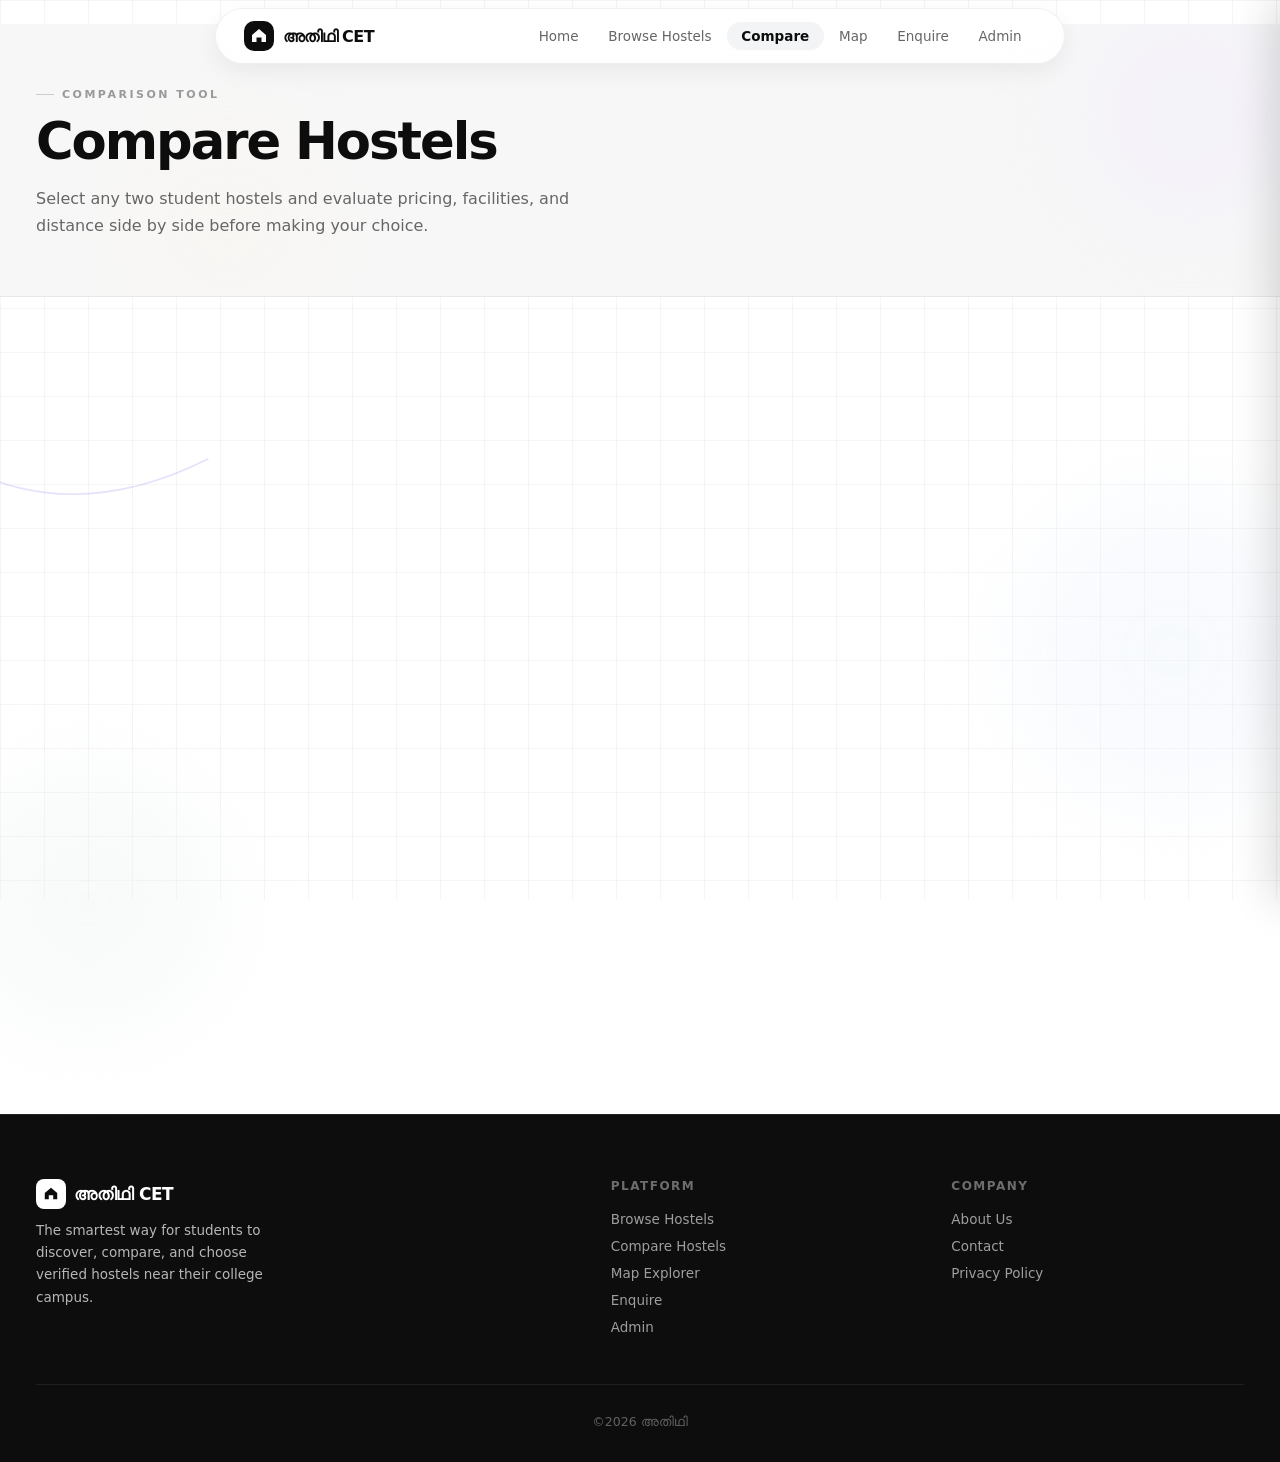
==== commit f51890d4: "Fix compare page type mismatch in hostel selection" ====
--- a/frontend/compare.html
+++ b/frontend/compare.html
@@ -812,7 +812,7 @@
 
 async function loadHostelsForComparison() {
   try {
-    const response = await fetch("http://127.0.0.1:5000/api/hostels");
+    const response = await fetch("https://review-system-km73.onrender.com/api/hostels");
     if (!response.ok) throw new Error("Failed to fetch hostels list");
     const data = await response.json();
     hostels = data.hostels.map(h => ({
@@ -855,8 +855,9 @@
   let html = '<option value="">Select a hostel…</option>';
   hostels.forEach(h => {
     if (h.id !== excludeId) {
-      html += `<option value="${h.id}">${h.name} (${h.type})</option>`;
-    }
+      if (h.id != excludeId) {
+        html += `<option value="${h.id}">${h.name} (${h.type})</option>`;
+      }
   });
   return html;
 }
@@ -888,7 +889,7 @@
   if(!val){ 
     meta.innerHTML = '<span style="font-size:12.5px;color:var(--gc)">No hostel selected</span>'; 
   } else {
-    const d = hostels.find(h => h.id === val);
+    const d = hostels.find(h => h.id == val);
     meta.innerHTML = `
       <span class="selector-card__badge">${d.type}</span>
       <span class="selector-card__badge">📍 ${d.distance} km</span>
@@ -922,7 +923,7 @@
   if(!aKey || !bKey || aKey === bKey) return;
   
   try {
-    const response = await fetch(`http://127.0.0.1:5000/api/compare?hostel1=${aKey}&hostel2=${bKey}`);
+    const response = await fetch(`https://review-system-km73.onrender.com/api/compare?hostel1=${aKey}&hostel2=${bKey}`);
     if (!response.ok) throw new Error("Comparison request failed");
     const data = await response.json();
     if (!data.success) throw new Error(data.message || "Failed to compare");
@@ -1083,7 +1084,7 @@
     document.getElementById("drawer-overlay").classList.add("open");
 
     // Fetch dynamic details
-    const response = await fetch(`http://127.0.0.1:5000/api/hostels/${h.id}`);
+    const response = await fetch(`https://review-system-km73.onrender.com/api/hostels/${h.id}`);
     if (!response.ok) throw new Error("Failed to fetch details");
     const data = await response.json();
     if (!data.success) throw new Error(data.message || "Failed to load details");
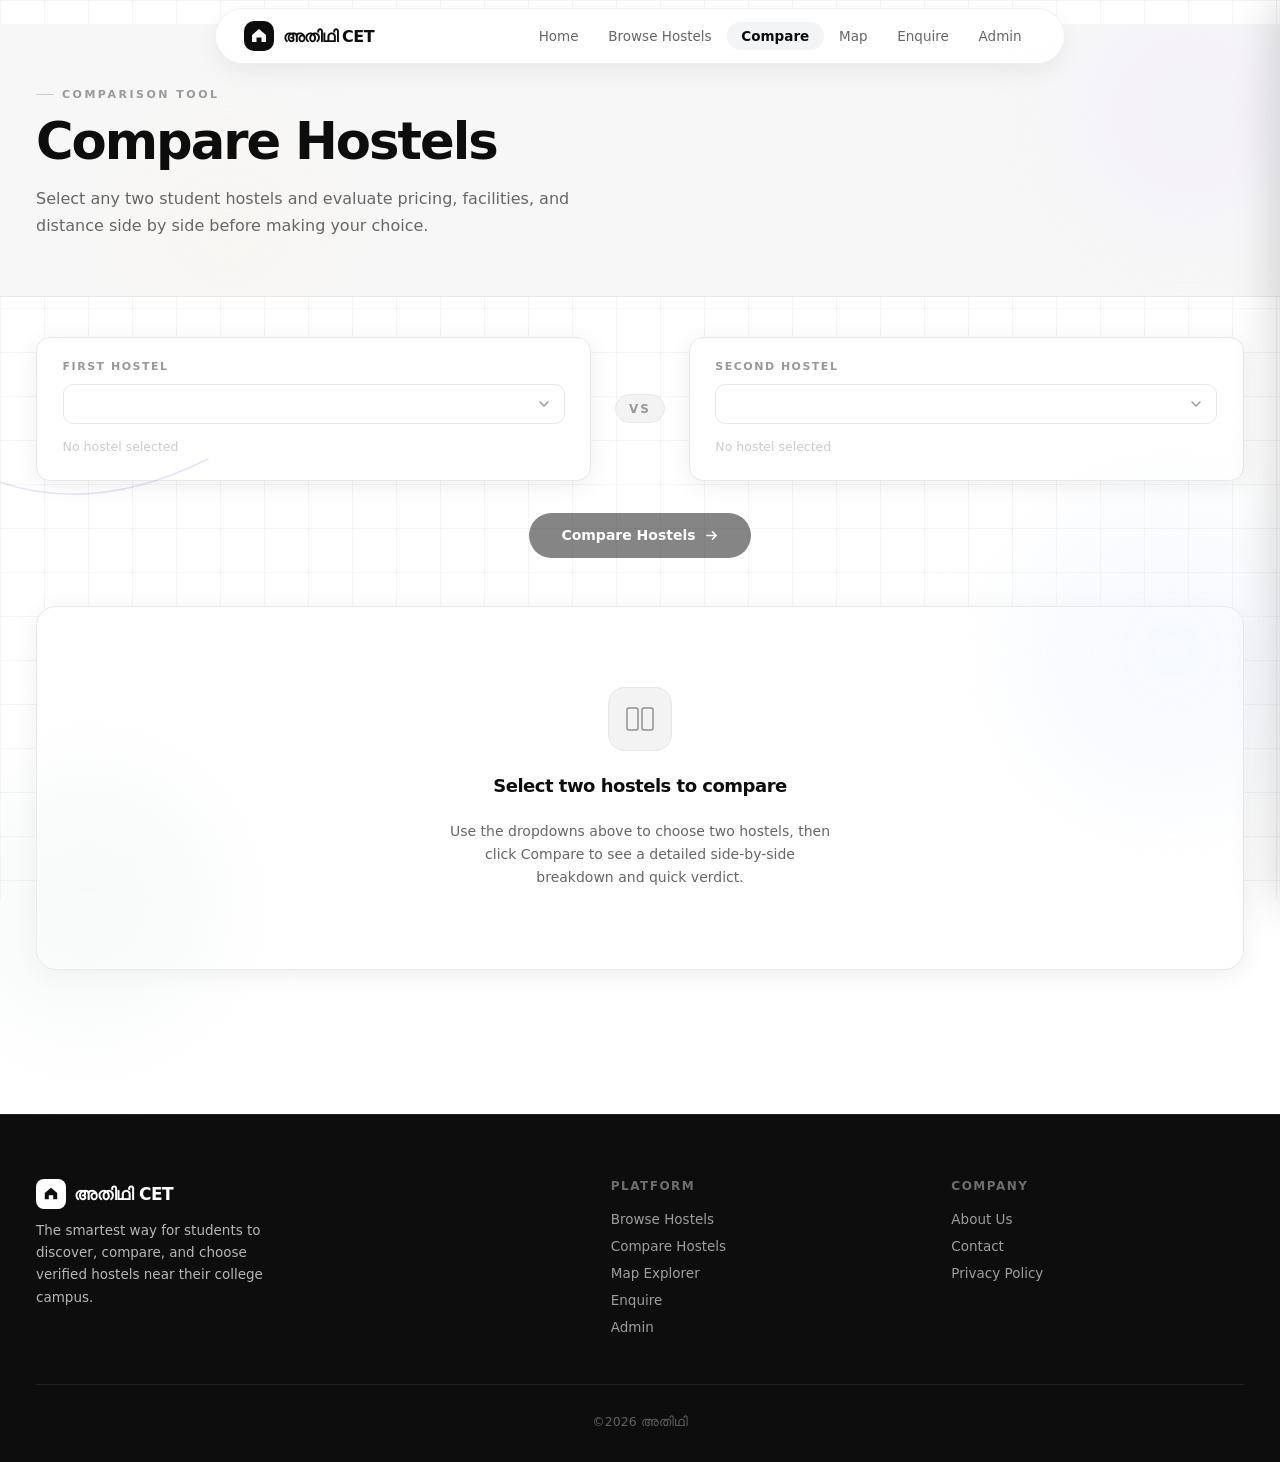
==== commit 41192c46: "Fix syntax error in buildOptions function" ====
--- a/frontend/compare.html
+++ b/frontend/compare.html
@@ -854,10 +854,9 @@
 function buildOptions(excludeId) {
   let html = '<option value="">Select a hostel…</option>';
   hostels.forEach(h => {
-    if (h.id !== excludeId) {
-      if (h.id != excludeId) {
-        html += `<option value="${h.id}">${h.name} (${h.type})</option>`;
-      }
+    if (h.id != excludeId) {
+      html += `<option value="${h.id}">${h.name} (${h.type})</option>`;
+    }
   });
   return html;
 }
